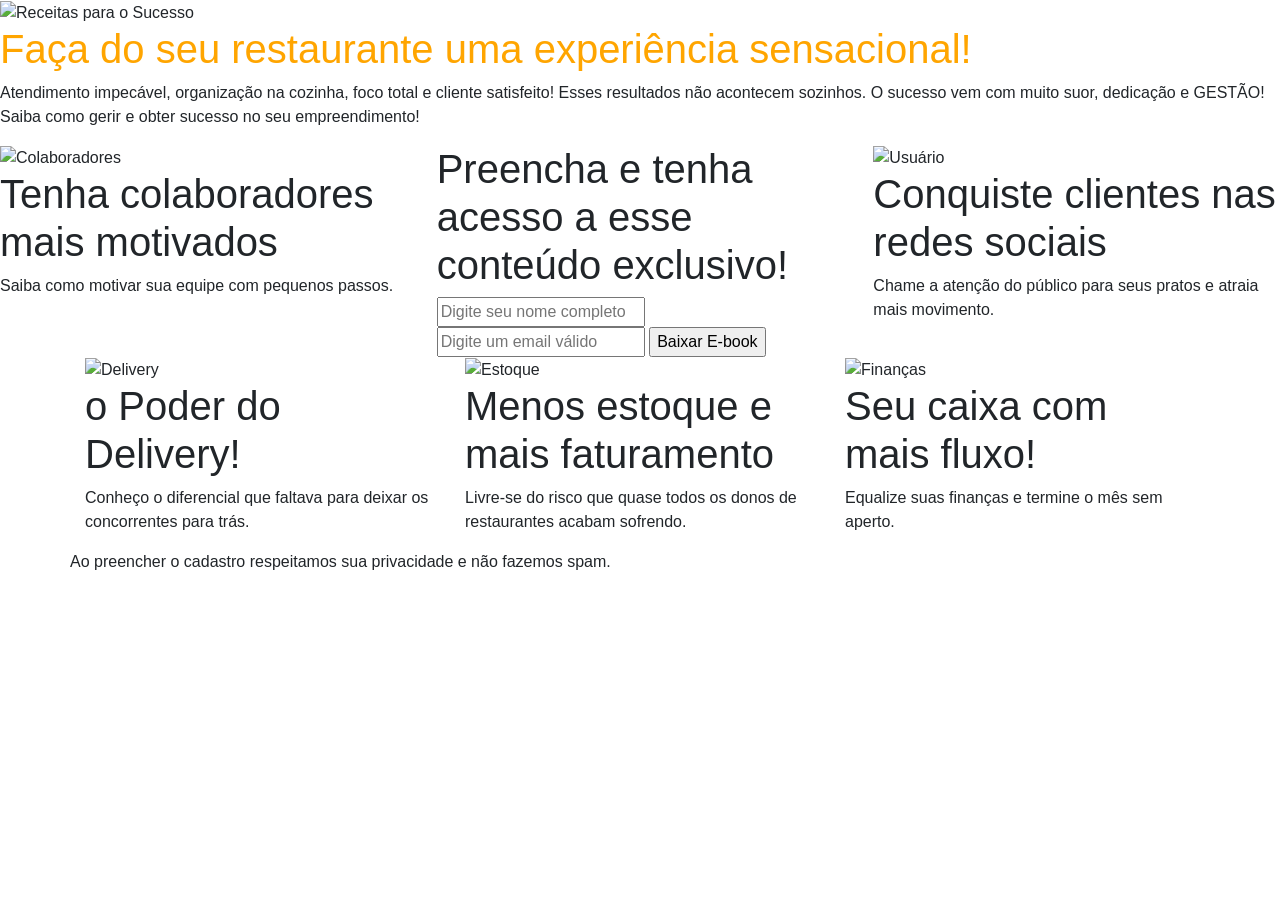
==== index.html @ ba959871 "Merge pull request #10 from jessebrito/master fix validate email" ====
<!doctype html>
<html lang="en">

<head>
    <!-- Required meta tags -->
    <meta charset="utf-8">
    <meta name="viewport" content="width=device-width, initial-scale=1, shrink-to-fit=no">
    <link rel="stylesheet" href="style.css">
    <!-- Bootstrap CSS -->
    <link rel="stylesheet" href="https://stackpath.bootstrapcdn.com/bootstrap/4.4.1/css/bootstrap.min.css" integrity="sha384-Vkoo8x4CGsO3+Hhxv8T/Q5PaXtkKtu6ug5TOeNV6gBiFeWPGFN9MuhOf23Q9Ifjh" crossorigin="anonymous">
    <!-- Global site tag (gtag.js) - Google Analytics -->
    <script async src="https://www.googletagmanager.com/gtag/js?id=UA-160117822-1"></script>
    <script>
        window.dataLayer = window.dataLayer || [];

        function gtag() {
            dataLayer.push(arguments);
        }
        gtag('js', new Date());

        gtag('config', 'UA-160117822-1');
    </script>
    <!-- Hotjar Tracking Code for receitasparaosucesso.com.br -->
    <script>
        (function(h, o, t, j, a, r) {
            h.hj = h.hj || function() {
                (h.hj.q = h.hj.q || []).push(arguments)
            };
            h._hjSettings = {
                hjid: 1723017,
                hjsv: 6
            };
            a = o.getElementsByTagName('head')[0];
            r = o.createElement('script');
            r.async = 1;
            r.src = t + h._hjSettings.hjid + j + h._hjSettings.hjsv;
            a.appendChild(r);
        })(window, document, 'https://static.hotjar.com/c/hotjar-', '.js?sv=');
    </script>
    <title>Receitas para o Sucesso - Aqueça seu negócio!</title>
</head>

<body>
    <div>
        <div>
            <div class='hero'>
                <header>
                    <div class="logo-img">
                        <img id="header-img" src="./assets/Logo.png" alt="Receitas para o Sucesso" />
                    </div>
                </header>
                <div id="main-title">
                    <h1 style="color: orange;">Faça do seu restaurante uma experiência sensacional!</h1>
                    <p>Atendimento impecável, organização na cozinha, foco total e cliente satisfeito! Esses resultados não acontecem sozinhos. O sucesso vem com muito suor, dedicação e GESTÃO! Saiba como gerir e obter sucesso no seu empreendimento!</p>
                </div>

            </div>
        </div>

    </div>

    <div class="flex-container">
        <div class="row">
            <div class="col-sm">
                <div class="item1" id="colaboradores">
                    <img src="assets/icone-colaboradores.png" alt="Colaboradores" class="flex-img">
                    <h1>Tenha colaboradores mais motivados</h1>
                    <p>Saiba como motivar sua equipe com pequenos passos.</p>
                </div>
            </div>
            <div class="col-sm">
                <div class="form">
                    <h1>Preencha e tenha acesso a esse conteúdo exclusivo!</h1>
                    <form method="POST" action="https://smtl.gama.academy/leads/4a6b3a44-5ffc-11ea-92b8-cb0262e26cca">
                        <input name="name" placeholder="Digite seu nome completo" type="text" pattern="^\D{2,}\s[\D\s]{2,}$" title="Digite seu nome completo" required />
                        <input name="email" type="email" title="Digite um email válido" placeholder="Digite um email válido" required pattern="[a-z0-9._%+-]+@[a-z0-9.-]+\.[a-z]{2,63}$" />
                        <input name="redirectTo" type="hidden" value="http://receitasparaosucesso.com.br/thankyou.html" />

                        <input class="button-send" type="submit" value="Baixar E-book" />
                    </form>
                </div>
            </div>
            <div class="col-sm">
                <div class="item2" id="usuario">
                    <img src="assets/icone-redessociais.png" alt="Usuário" class="flex-img">
                    <h1>Conquiste clientes nas redes sociais</h1>
                    <p>Chame a atenção do público para seus pratos e atraia mais movimento.</p>
                </div>
            </div>
        </div>
    </div>
    <div class="container flex-container">
        <div class="row">
            <div class="col-sm">
                <div class="item3" id="delivery">
                    <img src="assets/icone-delivery.png" alt="Delivery" class="flex-img">
                    <h1>o Poder do Delivery!</h1>
                    <p>Conheço o diferencial que faltava para deixar os concorrentes para trás.</p>
                </div>
            </div>
            <div class="col-sm">
                <div class="item4" id="estoque">
                    <img src="assets/icone-estoque.png" alt="Estoque" class="flex-img">
                    <h1>Menos estoque e mais faturamento</h1>
                    <p>Livre-se do risco que quase todos os donos de restaurantes acabam sofrendo.</p>
                </div>
            </div>
            <div class="col-sm">
                <div class="item5" id="financas">
                    <img src="assets/icone-fluxocaixa.png" alt="Finanças" class="flex-img">
                    <h1>Seu caixa com mais fluxo!</h1>
                    <p>Equalize suas finanças e termine o mês sem aperto.</p>
                </div>
            </div>
        </div>
    </div>
    <footer>
        <div class="container">
            <div class="row">
                <p>Ao preencher o cadastro respeitamos sua privacidade e não fazemos spam.</p>
            </div>
        </div>
    </footer>
    <!-- Optional JavaScript -->
    <!-- jQuery first, then Popper.js, then Bootstrap JS -->
    <script src="https://code.jquery.com/jquery-3.4.1.slim.min.js" integrity="sha384-J6qa4849blE2+poT4WnyKhv5vZF5SrPo0iEjwBvKU7imGFAV0wwj1yYfoRSJoZ+n" crossorigin="anonymous"></script>
    <script src="https://cdn.jsdelivr.net/npm/popper.js@1.16.0/dist/umd/popper.min.js" integrity="sha384-Q6E9RHvbIyZFJoft+2mJbHaEWldlvI9IOYy5n3zV9zzTtmI3UksdQRVvoxMfooAo" crossorigin="anonymous"></script>
    <script src="https://stackpath.bootstrapcdn.com/bootstrap/4.4.1/js/bootstrap.min.js" integrity="sha384-wfSDF2E50Y2D1uUdj0O3uMBJnjuUD4Ih7YwaYd1iqfktj0Uod8GCExl3Og8ifwB6" crossorigin="anonymous"></script>
</body>

</html>
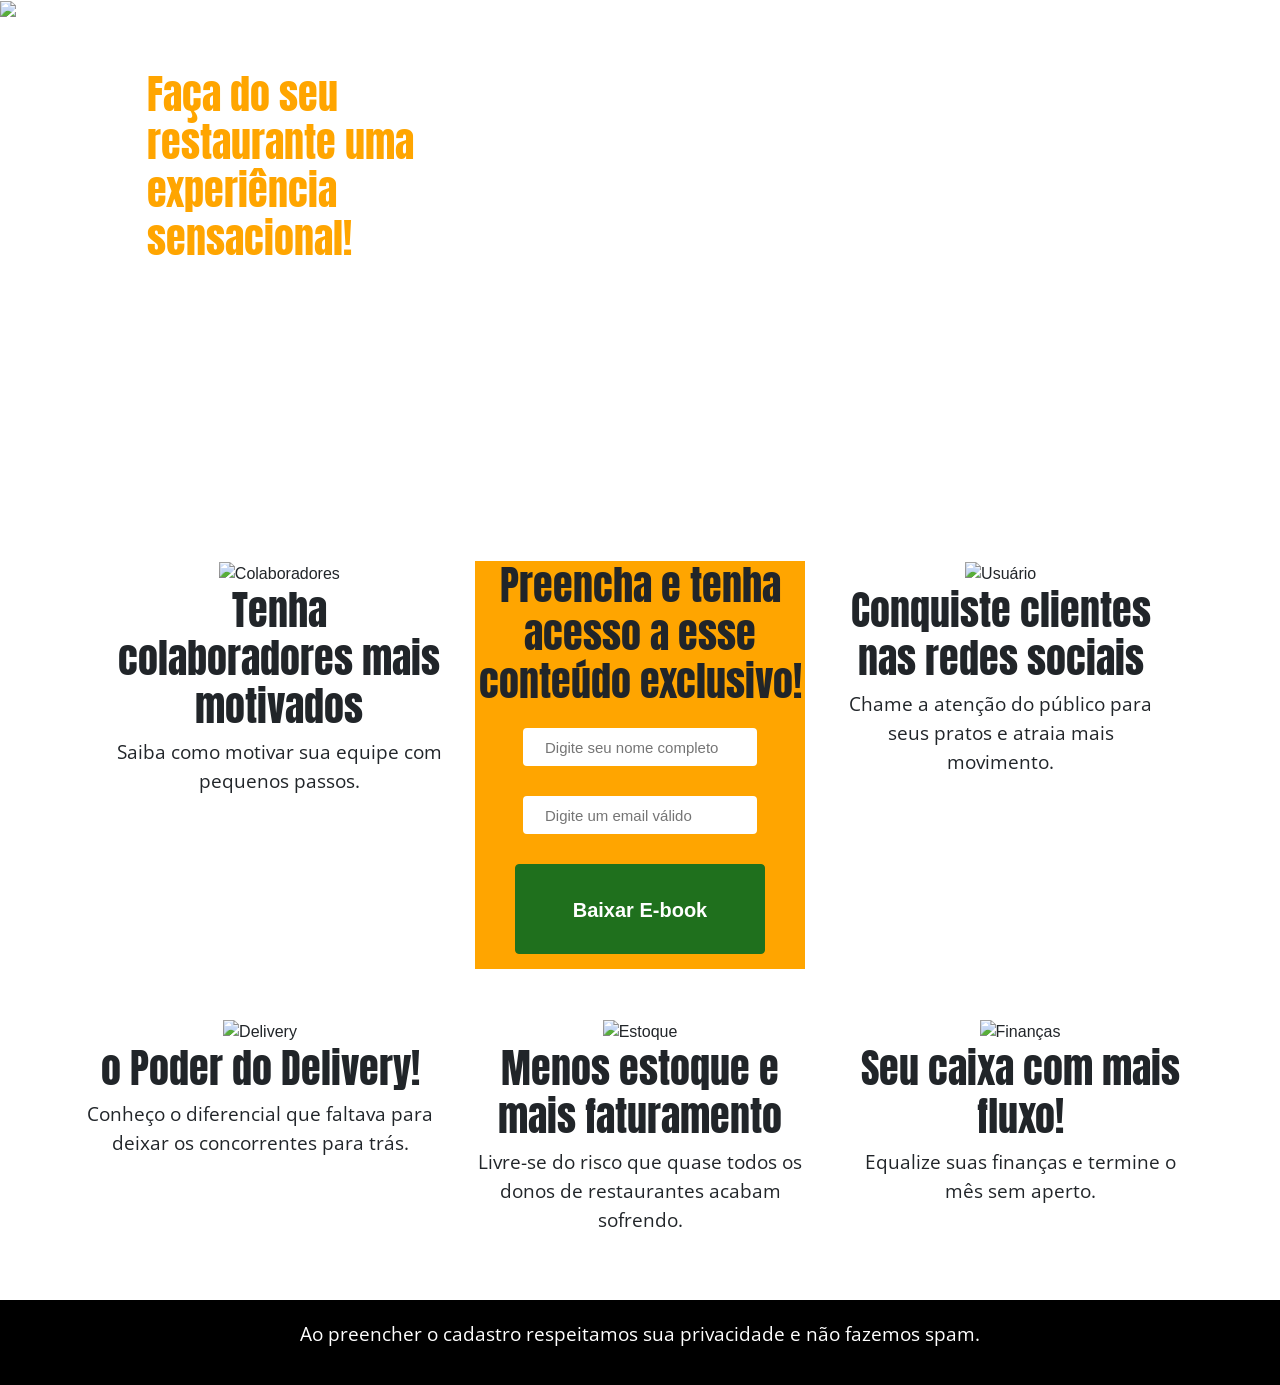
==== commit fa6d4486: "font corrections" ====
--- a/index.html
+++ b/index.html
@@ -8,6 +8,7 @@
     <link rel="stylesheet" href="style.css">
     <!-- Bootstrap CSS -->
     <link rel="stylesheet" href="https://stackpath.bootstrapcdn.com/bootstrap/4.4.1/css/bootstrap.min.css" integrity="sha384-Vkoo8x4CGsO3+Hhxv8T/Q5PaXtkKtu6ug5TOeNV6gBiFeWPGFN9MuhOf23Q9Ifjh" crossorigin="anonymous">
+    <link href="https://fonts.googleapis.com/css?family=Anton|Open+Sans&display=swap" rel="stylesheet">
     <!-- Global site tag (gtag.js) - Google Analytics -->
     <script async src="https://www.googletagmanager.com/gtag/js?id=UA-160117822-1"></script>
     <script>
--- a/style.css
+++ b/style.css
@@ -0,0 +1,157 @@
+* {
+    box-sizing: border-box;
+}
+
+.hero {
+    background-image: url('./assets/bgfull-topo.jpg');
+    background-size: cover;
+    background-position: center;
+    color: white;
+    /* height: 100vh; */
+    width: 100%;
+}
+
+h1 {
+    font-family: 'Anton', sans-serif;
+    font-size: 1.2rem;
+}
+
+p {
+    font-family: 'Open Sans', sans-serif;
+    font-size: 1.2rem;
+}
+
+.col-sm {
+    text-align: center;
+}
+
+form input {
+    height: 38px;
+    padding: 6px 20px;
+    border-radius: 4px;
+    border: 2px solid rgba(255, 255, 255, 1);
+    margin: 15px;
+    font-size: 15px;
+    max-width: 260px;
+}
+
+.logo-img {
+    width: 24%;
+    /* display: flex; */
+    justify-content: center;
+}
+
+.button-send {
+    width: 250px;
+    background-color: rgba(31, 112, 29, 1);
+    border: 1px rgba(31, 112, 29, 1) solid;
+    font-size: 19px;
+    color: white;
+    padding: 30px 0;
+    height: 90px;
+    font-size: 20px;
+    font-weight: bold;
+}
+
+.flex-container {
+    /* display: grid;
+    grid-template-columns: repeat(2, 1fr);
+    grid-template-areas: 
+    "item1 form item2"
+    "item3 item4 item5";
+    padding: 2vh; */
+    width: 90%;
+    margin: -50px auto 0;
+    padding: 50px;
+}
+
+
+/* .item1 {
+    grid-area: item1;
+    padding: 10vh;
+    text-align: center;
+}
+
+.item2 {
+    grid-area: item2;
+    padding: 10vh;
+    text-align: center;
+}
+
+.item3 {
+    grid-area: item3;
+    padding: 10vh;
+    text-align: center;
+}
+
+.item4 {
+    grid-area: item4;
+    width: 480px;
+    padding: 10vh;
+    text-align: center;
+}
+
+.item5 {
+    grid-area: item5;
+    padding: 10vh;
+    text-align: center;
+} */
+
+#header-img {
+    width: 200px;
+}
+
+header {
+    width: 70% !important;
+}
+
+.form {
+    grid-area: form;
+    background-color: orange;
+    max-width: 400px;
+    margin: 0 auto;
+}
+
+#main-title {
+    display: flex;
+    padding: 5vh;
+    margin-left: 8vw;
+    flex-direction: column;
+    max-width: 400px;
+    width: 100%;
+}
+
+@media only screen and (max-width: 767px) {
+    .flex-container {
+        width: 100%;
+        margin: 0;
+    }
+    #main-title {
+        max-width: 320px;
+        margin-left: 5px;
+    }
+    form input {
+        max-width: 224px;
+    }
+    .button-send {
+        width: 250px;
+    }
+}
+
+footer {
+    background-color: #000;
+}
+
+
+
+footer .container {
+    padding: 20px;
+    text-align: center;
+    color: #ffffff;
+    font-size: 14px;
+}
+
+footer .container p {
+    text-align: center;
+    width: 100%;
+}
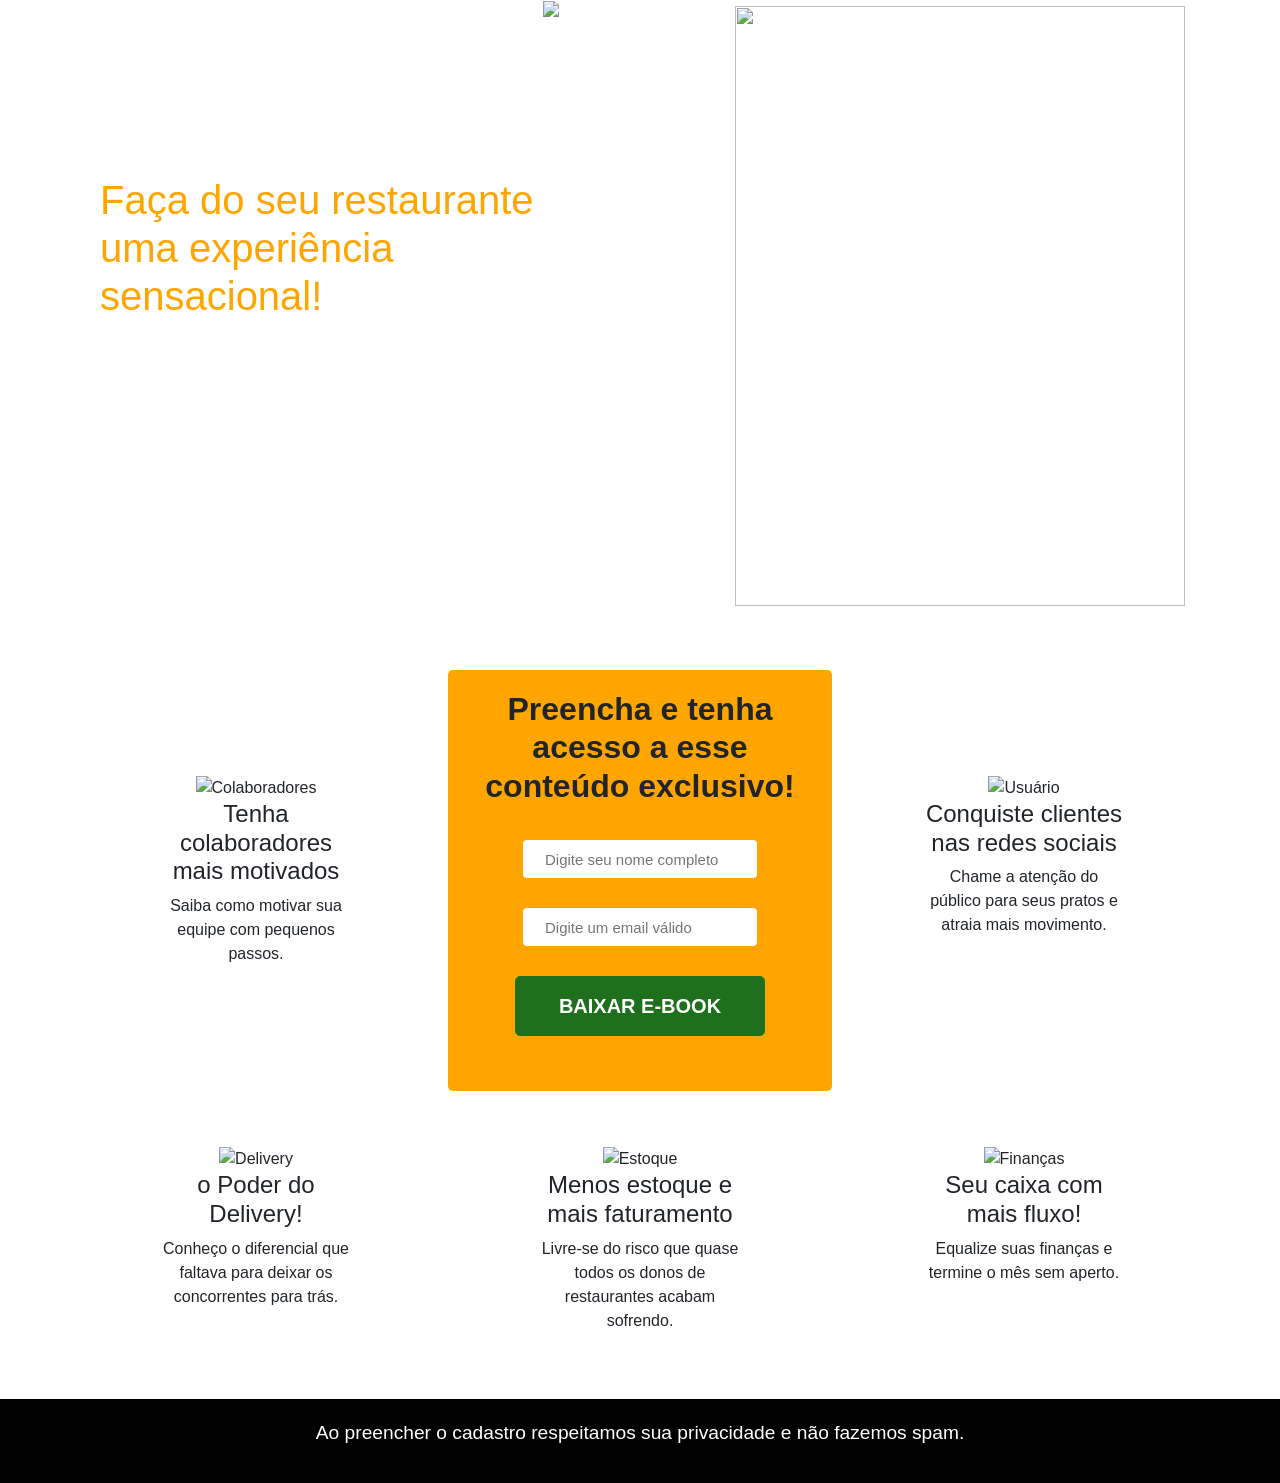
==== commit a00d533c: "tasks trello" ====
--- a/index.html
+++ b/index.html
@@ -1,14 +1,14 @@
-<!doctype html>
-<html lang="en">
+<!DOCTYPE html>
+<html lang="pt-br">
 
 <head>
     <!-- Required meta tags -->
     <meta charset="utf-8">
-    <meta name="viewport" content="width=device-width, initial-scale=1, shrink-to-fit=no">
+    <meta name="viewport" content="width=device-width, initial-scale=1">
     <link rel="stylesheet" href="style.css">
     <!-- Bootstrap CSS -->
-    <link rel="stylesheet" href="https://stackpath.bootstrapcdn.com/bootstrap/4.4.1/css/bootstrap.min.css" integrity="sha384-Vkoo8x4CGsO3+Hhxv8T/Q5PaXtkKtu6ug5TOeNV6gBiFeWPGFN9MuhOf23Q9Ifjh" crossorigin="anonymous">
-    <link href="https://fonts.googleapis.com/css?family=Anton|Open+Sans&display=swap" rel="stylesheet">
+    <link rel="stylesheet" href="https://stackpath.bootstrapcdn.com/bootstrap/4.4.1/css/bootstrap.min.css"
+        integrity="sha384-Vkoo8x4CGsO3+Hhxv8T/Q5PaXtkKtu6ug5TOeNV6gBiFeWPGFN9MuhOf23Q9Ifjh" crossorigin="anonymous">
     <!-- Global site tag (gtag.js) - Google Analytics -->
     <script async src="https://www.googletagmanager.com/gtag/js?id=UA-160117822-1"></script>
     <script>
@@ -23,8 +23,8 @@
     </script>
     <!-- Hotjar Tracking Code for receitasparaosucesso.com.br -->
     <script>
-        (function(h, o, t, j, a, r) {
-            h.hj = h.hj || function() {
+        (function (h, o, t, j, a, r) {
+            h.hj = h.hj || function () {
                 (h.hj.q = h.hj.q || []).push(arguments)
             };
             h._hjSettings = {
@@ -42,77 +42,59 @@
 </head>
 
 <body>
-    <div>
-        <div>
-            <div class='hero'>
-                <header>
-                    <div class="logo-img">
-                        <img id="header-img" src="./assets/Logo.png" alt="Receitas para o Sucesso" />
-                    </div>
-                </header>
-                <div id="main-title">
-                    <h1 style="color: orange;">Faça do seu restaurante uma experiência sensacional!</h1>
-                    <p>Atendimento impecável, organização na cozinha, foco total e cliente satisfeito! Esses resultados não acontecem sozinhos. O sucesso vem com muito suor, dedicação e GESTÃO! Saiba como gerir e obter sucesso no seu empreendimento!</p>
-                </div>
+    <div class='hero'>
+        <div class="logo">
+            <img class="header-img" src="./assets/Logo.png" alt="Receitas para o Sucesso" />
+        </div>
+        <div class="main">
+            <h1 style="color: orange;">Faça do seu restaurante uma experiência sensacional!</h1>
+            <p>Atendimento impecável, organização na cozinha, foco total e cliente satisfeito! Esses resultados não
+                acontecem sozinhos. O sucesso vem com muito suor, dedicação e GESTÃO! Saiba como gerir e obter
+                sucesso
+                no seu empreendimento!</p>
 
-            </div>
         </div>
-
-    </div>
-
-    <div class="flex-container">
-        <div class="row">
-            <div class="col-sm">
-                <div class="item1" id="colaboradores">
-                    <img src="assets/icone-colaboradores.png" alt="Colaboradores" class="flex-img">
-                    <h1>Tenha colaboradores mais motivados</h1>
-                    <p>Saiba como motivar sua equipe com pequenos passos.</p>
-                </div>
-            </div>
-            <div class="col-sm">
-                <div class="form">
-                    <h1>Preencha e tenha acesso a esse conteúdo exclusivo!</h1>
-                    <form method="POST" action="https://smtl.gama.academy/leads/4a6b3a44-5ffc-11ea-92b8-cb0262e26cca">
-                        <input name="name" placeholder="Digite seu nome completo" type="text" pattern="^\D{2,}\s[\D\s]{2,}$" title="Digite seu nome completo" required />
-                        <input name="email" type="email" title="Digite um email válido" placeholder="Digite um email válido" required pattern="[a-z0-9._%+-]+@[a-z0-9.-]+\.[a-z]{2,63}$" />
-                        <input name="redirectTo" type="hidden" value="http://receitasparaosucesso.com.br/thankyou.html" />
-
-                        <input class="button-send" type="submit" value="Baixar E-book" />
-                    </form>
-                </div>
-            </div>
-            <div class="col-sm">
-                <div class="item2" id="usuario">
-                    <img src="assets/icone-redessociais.png" alt="Usuário" class="flex-img">
-                    <h1>Conquiste clientes nas redes sociais</h1>
-                    <p>Chame a atenção do público para seus pratos e atraia mais movimento.</p>
-                </div>
-            </div>
+        <div class="tablet">
+            <img class="img-ebook" src="./assets/ebook-topo.png">
         </div>
     </div>
-    <div class="container flex-container">
-        <div class="row">
-            <div class="col-sm">
-                <div class="item3" id="delivery">
-                    <img src="assets/icone-delivery.png" alt="Delivery" class="flex-img">
-                    <h1>o Poder do Delivery!</h1>
-                    <p>Conheço o diferencial que faltava para deixar os concorrentes para trás.</p>
-                </div>
-            </div>
-            <div class="col-sm">
-                <div class="item4" id="estoque">
-                    <img src="assets/icone-estoque.png" alt="Estoque" class="flex-img">
-                    <h1>Menos estoque e mais faturamento</h1>
-                    <p>Livre-se do risco que quase todos os donos de restaurantes acabam sofrendo.</p>
-                </div>
-            </div>
-            <div class="col-sm">
-                <div class="item5" id="financas">
-                    <img src="assets/icone-fluxocaixa.png" alt="Finanças" class="flex-img">
-                    <h1>Seu caixa com mais fluxo!</h1>
-                    <p>Equalize suas finanças e termine o mês sem aperto.</p>
-                </div>
-            </div>
+    <div class="flex-container">
+        <div class="form">
+            <h1><b>Preencha e tenha acesso a esse conteúdo exclusivo!</b></h1>
+            <form method="POST" action="https://smtl.gama.academy/leads/4a6b3a44-5ffc-11ea-92b8-cb0262e26cca">
+                <input name="name" placeholder="Digite seu nome completo" type="text" pattern="^\D{2,}\s[\D\s]{2,}$"
+                    title="Digite seu nome completo" required />
+                <input name="email" type="email" title="Digite um email válido" placeholder="Digite um email válido"
+                    required />
+                <input name="redirectTo" type="hidden" value="http://receitasparaosucesso.com.br/thankyou.html" />
+
+                <input class="button-send" type="submit" value="BAIXAR E-BOOK" />
+            </form>
+        </div>
+        <div class="item1 item" id="colaboradores">
+            <img src="assets/icone-colaboradores.png" alt="Colaboradores" class="flex-img">
+            <h1>Tenha colaboradores mais motivados</h1>
+            <p>Saiba como motivar sua equipe com pequenos passos.</p>
+        </div>
+        <div class="item2 item" id="usuario">
+            <img src="assets/icone-redessociais.png" alt="Usuário" class="flex-img">
+            <h1>Conquiste clientes nas redes sociais</h1>
+            <p>Chame a atenção do público para seus pratos e atraia mais movimento.</p>
+        </div>
+        <div class="item3 item" id="delivery">
+            <img src="assets/icone-delivery.png" alt="Delivery" class="flex-img">
+            <h1>o Poder do Delivery!</h1>
+            <p>Conheço o diferencial que faltava para deixar os concorrentes para trás.</p>
+        </div>
+        <div class="item4 item" id="estoque">
+            <img src="assets/icone-estoque.png" alt="Estoque" class="flex-img">
+            <h1>Menos estoque e mais faturamento</h1>
+            <p>Livre-se do risco que quase todos os donos de restaurantes acabam sofrendo.</p>
+        </div>
+        <div class="item5 item" id="financas">
+            <img src="assets/icone-fluxocaixa.png" alt="Finanças" class="flex-img">
+            <h1>Seu caixa com mais fluxo!</h1>
+            <p>Equalize suas finanças e termine o mês sem aperto.</p>
         </div>
     </div>
     <footer>
@@ -124,9 +106,15 @@
     </footer>
     <!-- Optional JavaScript -->
     <!-- jQuery first, then Popper.js, then Bootstrap JS -->
-    <script src="https://code.jquery.com/jquery-3.4.1.slim.min.js" integrity="sha384-J6qa4849blE2+poT4WnyKhv5vZF5SrPo0iEjwBvKU7imGFAV0wwj1yYfoRSJoZ+n" crossorigin="anonymous"></script>
-    <script src="https://cdn.jsdelivr.net/npm/popper.js@1.16.0/dist/umd/popper.min.js" integrity="sha384-Q6E9RHvbIyZFJoft+2mJbHaEWldlvI9IOYy5n3zV9zzTtmI3UksdQRVvoxMfooAo" crossorigin="anonymous"></script>
-    <script src="https://stackpath.bootstrapcdn.com/bootstrap/4.4.1/js/bootstrap.min.js" integrity="sha384-wfSDF2E50Y2D1uUdj0O3uMBJnjuUD4Ih7YwaYd1iqfktj0Uod8GCExl3Og8ifwB6" crossorigin="anonymous"></script>
+    <script src="https://code.jquery.com/jquery-3.4.1.slim.min.js"
+        integrity="sha384-J6qa4849blE2+poT4WnyKhv5vZF5SrPo0iEjwBvKU7imGFAV0wwj1yYfoRSJoZ+n"
+        crossorigin="anonymous"></script>
+    <script src="https://cdn.jsdelivr.net/npm/popper.js@1.16.0/dist/umd/popper.min.js"
+        integrity="sha384-Q6E9RHvbIyZFJoft+2mJbHaEWldlvI9IOYy5n3zV9zzTtmI3UksdQRVvoxMfooAo"
+        crossorigin="anonymous"></script>
+    <script src="https://stackpath.bootstrapcdn.com/bootstrap/4.4.1/js/bootstrap.min.js"
+        integrity="sha384-wfSDF2E50Y2D1uUdj0O3uMBJnjuUD4Ih7YwaYd1iqfktj0Uod8GCExl3Og8ifwB6"
+        crossorigin="anonymous"></script>
 </body>
 
 </html>
--- a/style.css
+++ b/style.css
@@ -7,17 +7,107 @@
     background-size: cover;
     background-position: center;
     color: white;
-    /* height: 100vh; */
+    height: 80vh;
     width: 100%;
+    display: grid;
+    grid-template-columns: repeat(2, 1fr);
+    grid-template-areas: 'logo logo' 'main tablet' 'main  tablet';
+}
+
+.flex-container {
+    margin: 0 auto;
+    margin-bottom: 50px;
+    width: 90%;
+    display: grid;
+    grid-template-columns: repeat(3, 10fr);
+    grid-template-areas: 'item1 form item2' 'item3 item4 item5'
+}
+
+.flex-container>div {
+    text-align: center;
+}
+
+.item1 {
+    grid-area: item1;
+}
+
+.item2 {
+    grid-area: item2;
+}
+
+.item3 {
+    grid-area: item3;
+}
+
+.item4 {
+    grid-area: item4;
+}
+
+.item5 {
+    grid-area: item5;
+}
+
+.form {
+    grid-area: form;
+    background-color: orange;
+    max-width: 500px;
+    margin: 0 auto;
+    border-radius: 5px;
+    margin-top: -50px;
+}
+
+.flex-container p {
+    font-size: 1rem;
+}
+
+.form h1 {
+    font-size: 2rem;
+    margin: 20px;
+}
+
+.item {
+    width: 200px;
+    margin: 0 auto;
+    margin-top: 55px;
+}
+
+.item h1 {
+    font-size: 1.5rem;
+}
+
+.logo {
+    grid-area: logo;
+    margin: 0 auto;
+}
+
+.main {
+    font-family: ;
+    grid-area: main;
+    text-align: left;
+    margin: 50px;
+    padding: 50px;
+}
+
+.main h1 {
+    padding-bottom: 30px;
+}
+
+.tablet {
+    grid-area: tablet;
+    text-align: center;
+    margin-top: -70px;
+}
+
+.img-ebook {
+    width: 450px;
+    height: 600px;
 }
 
 h1 {
-    font-family: 'Anton', sans-serif;
     font-size: 1.2rem;
 }
 
 p {
-    font-family: 'Open Sans', sans-serif;
     font-size: 1.2rem;
 }
 
@@ -35,10 +125,12 @@
     max-width: 260px;
 }
 
+.header-img {
+    width: 400px;
+}
+
 .logo-img {
-    width: 24%;
-    /* display: flex; */
-    justify-content: center;
+    flex: 1 0 20px
 }
 
 .button-send {
@@ -47,88 +139,39 @@
     border: 1px rgba(31, 112, 29, 1) solid;
     font-size: 19px;
     color: white;
-    padding: 30px 0;
-    height: 90px;
+    height: 60px;
     font-size: 20px;
     font-weight: bold;
-}
-
-.flex-container {
-    /* display: grid;
-    grid-template-columns: repeat(2, 1fr);
-    grid-template-areas: 
-    "item1 form item2"
-    "item3 item4 item5";
-    padding: 2vh; */
-    width: 90%;
-    margin: -50px auto 0;
-    padding: 50px;
-}
-
-
-/* .item1 {
-    grid-area: item1;
-    padding: 10vh;
-    text-align: center;
-}
-
-.item2 {
-    grid-area: item2;
-    padding: 10vh;
-    text-align: center;
-}
-
-.item3 {
-    grid-area: item3;
-    padding: 10vh;
-    text-align: center;
-}
-
-.item4 {
-    grid-area: item4;
-    width: 480px;
-    padding: 10vh;
-    text-align: center;
-}
-
-.item5 {
-    grid-area: item5;
-    padding: 10vh;
-    text-align: center;
-} */
-
-#header-img {
-    width: 200px;
-}
-
-header {
-    width: 70% !important;
-}
-
-.form {
-    grid-area: form;
-    background-color: orange;
-    max-width: 400px;
-    margin: 0 auto;
-}
-
-#main-title {
-    display: flex;
-    padding: 5vh;
-    margin-left: 8vw;
-    flex-direction: column;
-    max-width: 400px;
-    width: 100%;
+    border-radius: 5px;
+    margin-bottom: 55px;
 }
 
 @media only screen and (max-width: 767px) {
     .flex-container {
-        width: 100%;
+        display: flex;
+        flex-direction: column;
+    }
+    .main {
         margin: 0;
+        padding: 0;
+        width: 90%;
     }
-    #main-title {
-        max-width: 320px;
-        margin-left: 5px;
+    .hero {
+        display: flex;
+        justify-content: center;
+        align-items: center;
+        flex-direction: column;
+    }
+    .form {
+        margin-top: 35px;
+        border-radius: 5px;
+    }
+    .tablet {
+        display: none;
+    }
+    .header-img {
+        width: 250px;
+        height: auto;
     }
     form input {
         max-width: 224px;
@@ -142,8 +185,6 @@
     background-color: #000;
 }
 
-
-
 footer .container {
     padding: 20px;
     text-align: center;
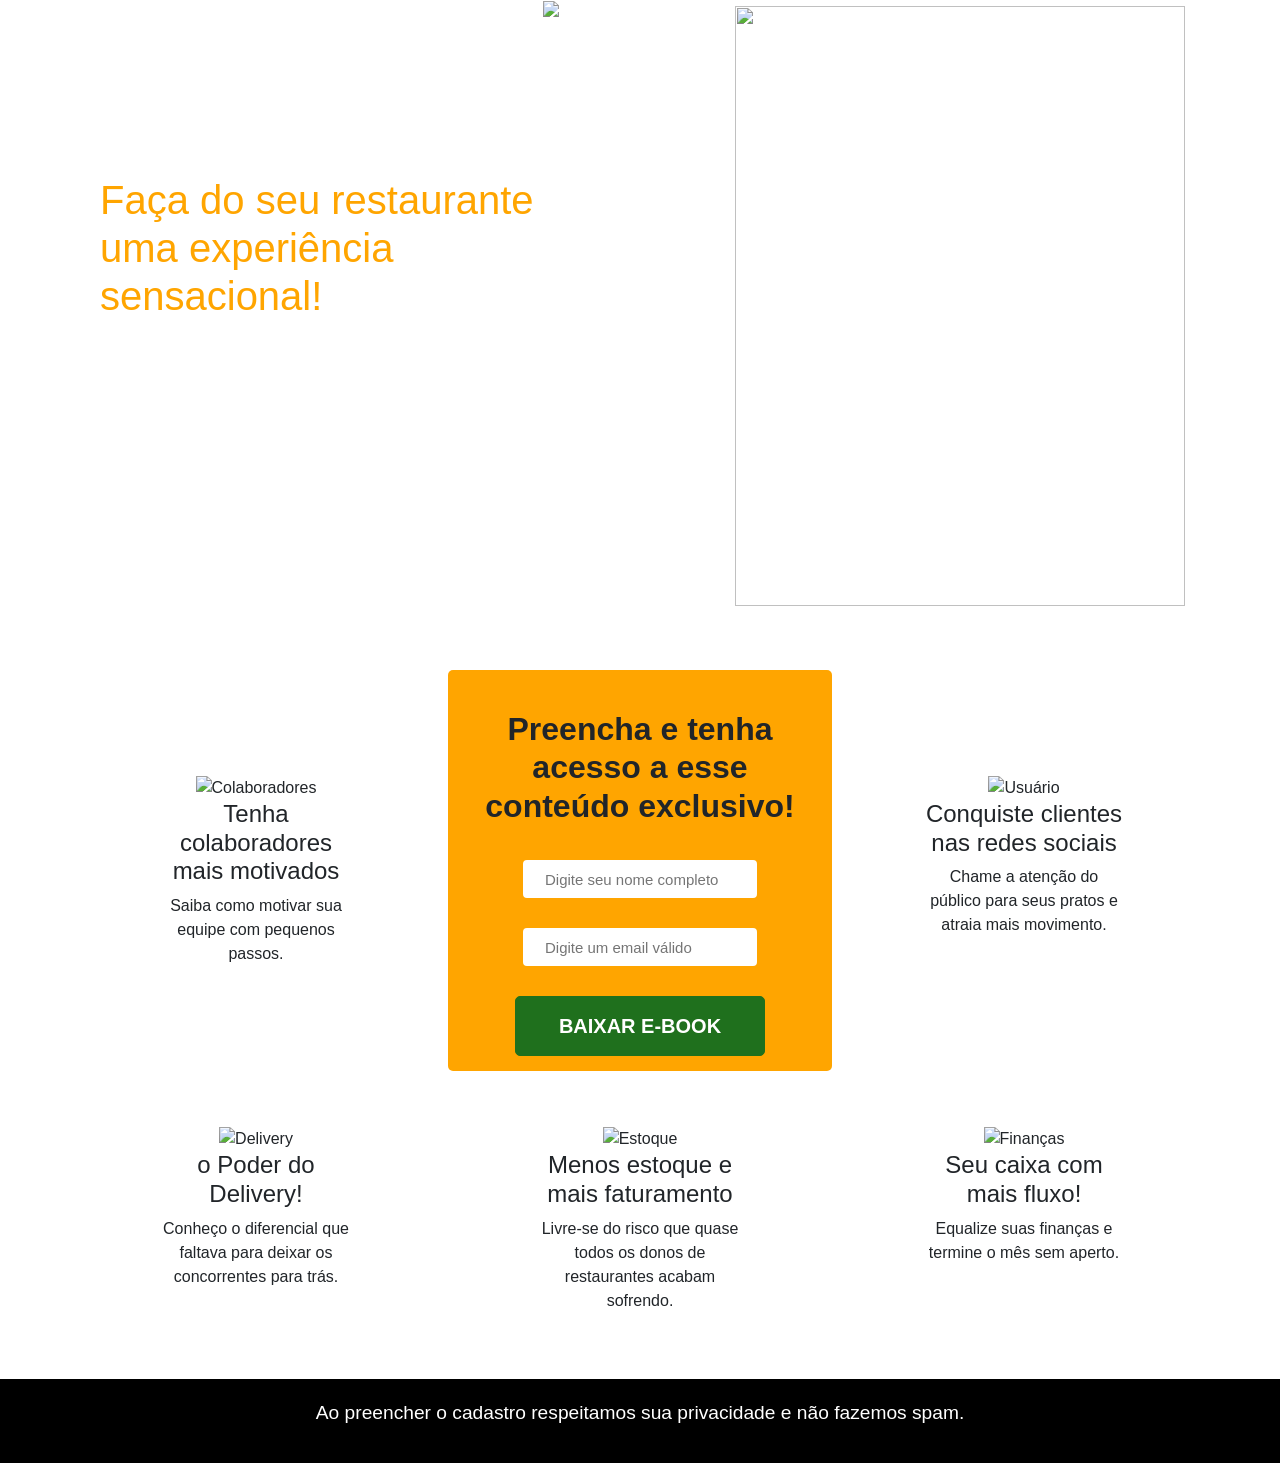
==== commit 70957b54: "tasks trello" ====
--- a/index.html
+++ b/index.html
@@ -9,6 +9,7 @@
     <!-- Bootstrap CSS -->
     <link rel="stylesheet" href="https://stackpath.bootstrapcdn.com/bootstrap/4.4.1/css/bootstrap.min.css"
         integrity="sha384-Vkoo8x4CGsO3+Hhxv8T/Q5PaXtkKtu6ug5TOeNV6gBiFeWPGFN9MuhOf23Q9Ifjh" crossorigin="anonymous">
+    <link href="https://fonts.googleapis.com/css?family=Anton|Open+Sans&display=swap" rel="stylesheet">
     <!-- Global site tag (gtag.js) - Google Analytics -->
     <script async src="https://www.googletagmanager.com/gtag/js?id=UA-160117822-1"></script>
     <script>
@@ -65,7 +66,7 @@
                 <input name="name" placeholder="Digite seu nome completo" type="text" pattern="^\D{2,}\s[\D\s]{2,}$"
                     title="Digite seu nome completo" required />
                 <input name="email" type="email" title="Digite um email válido" placeholder="Digite um email válido"
-                    required />
+                    required pattern="[a-z0-9._%+-]+@[a-z0-9.-]+\.[a-z]{2,63}$" />
                 <input name="redirectTo" type="hidden" value="http://receitasparaosucesso.com.br/thankyou.html" />
 
                 <input class="button-send" type="submit" value="BAIXAR E-BOOK" />
--- a/style.css
+++ b/style.css
@@ -54,6 +54,8 @@
     margin: 0 auto;
     border-radius: 5px;
     margin-top: -50px;
+    border-radius: 5px;
+    padding-top: 20px;
 }
 
 .flex-container p {
@@ -81,7 +83,6 @@
 }
 
 .main {
-    font-family: ;
     grid-area: main;
     text-align: left;
     margin: 50px;
@@ -143,7 +144,6 @@
     font-size: 20px;
     font-weight: bold;
     border-radius: 5px;
-    margin-bottom: 55px;
 }
 
 @media only screen and (max-width: 767px) {
@@ -161,10 +161,6 @@
         justify-content: center;
         align-items: center;
         flex-direction: column;
-    }
-    .form {
-        margin-top: 35px;
-        border-radius: 5px;
     }
     .tablet {
         display: none;
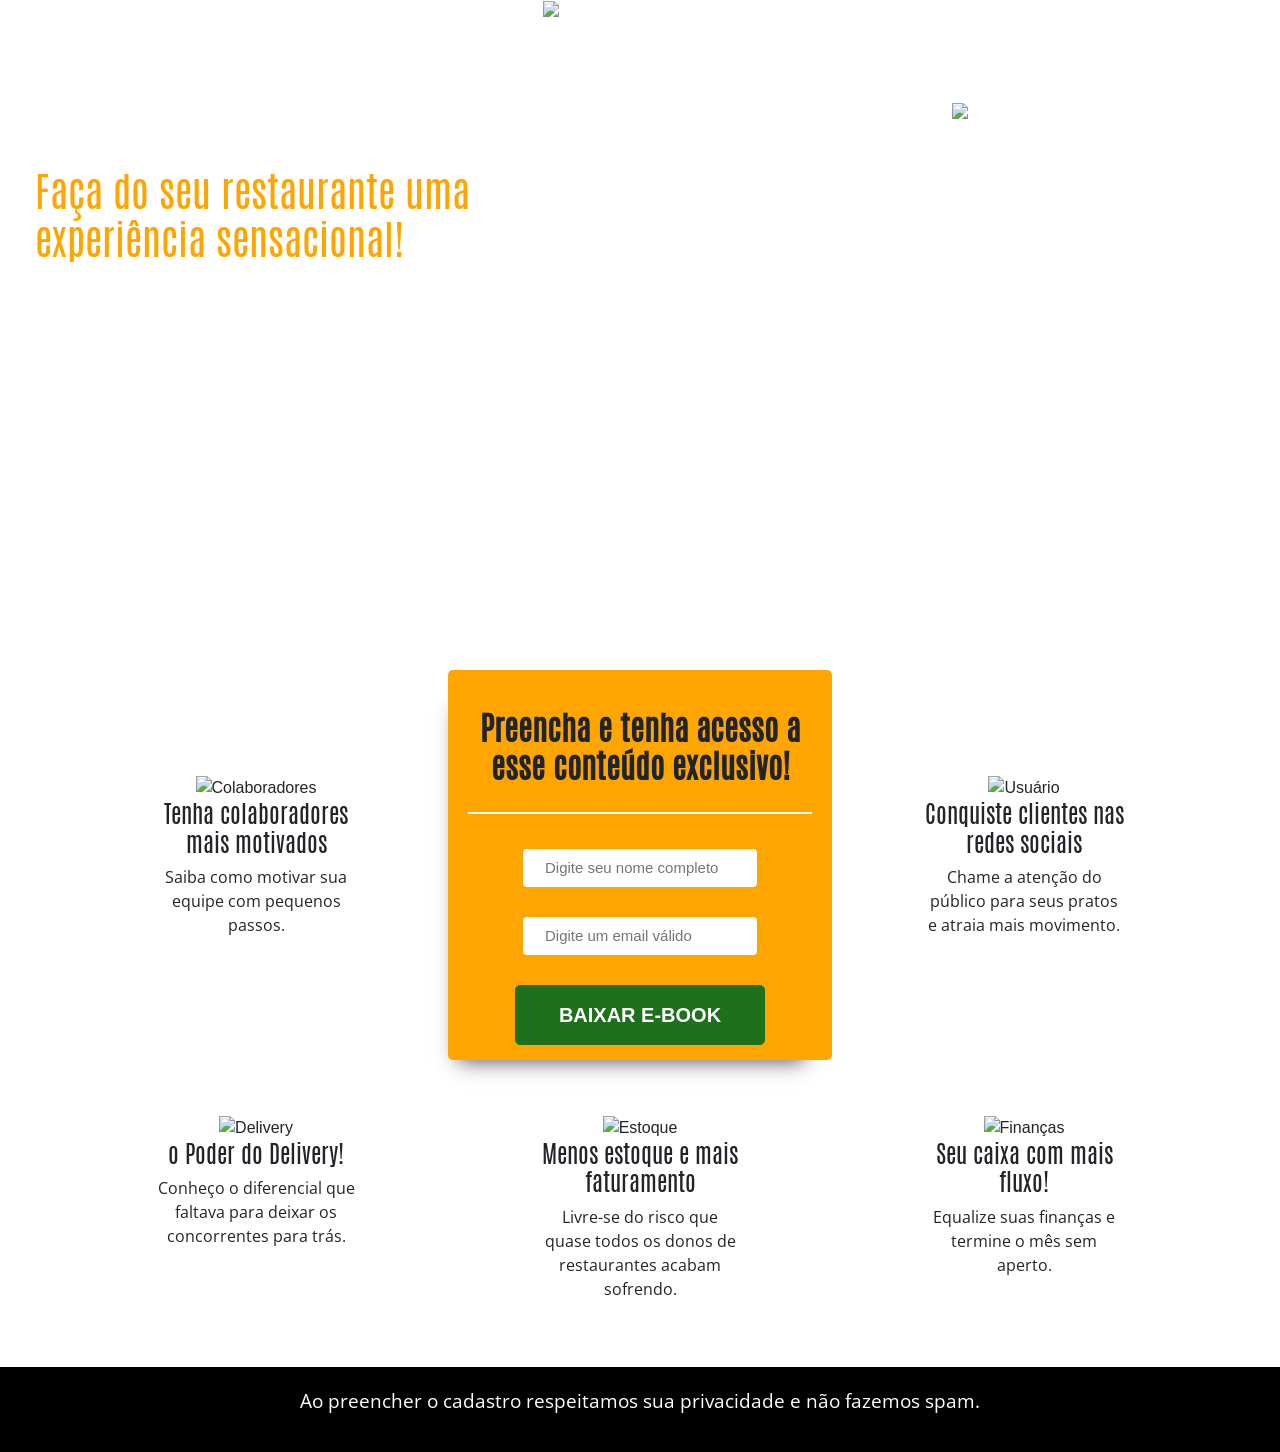
==== commit 15267d55: "mobile" ====
--- a/index.html
+++ b/index.html
@@ -62,6 +62,7 @@
     <div class="flex-container">
         <div class="form">
             <h1><b>Preencha e tenha acesso a esse conteúdo exclusivo!</b></h1>
+            <span></span>
             <form method="POST" action="https://smtl.gama.academy/leads/4a6b3a44-5ffc-11ea-92b8-cb0262e26cca">
                 <input name="name" placeholder="Digite seu nome completo" type="text" pattern="^\D{2,}\s[\D\s]{2,}$"
                     title="Digite seu nome completo" required />
@@ -105,17 +106,6 @@
             </div>
         </div>
     </footer>
-    <!-- Optional JavaScript -->
-    <!-- jQuery first, then Popper.js, then Bootstrap JS -->
-    <script src="https://code.jquery.com/jquery-3.4.1.slim.min.js"
-        integrity="sha384-J6qa4849blE2+poT4WnyKhv5vZF5SrPo0iEjwBvKU7imGFAV0wwj1yYfoRSJoZ+n"
-        crossorigin="anonymous"></script>
-    <script src="https://cdn.jsdelivr.net/npm/popper.js@1.16.0/dist/umd/popper.min.js"
-        integrity="sha384-Q6E9RHvbIyZFJoft+2mJbHaEWldlvI9IOYy5n3zV9zzTtmI3UksdQRVvoxMfooAo"
-        crossorigin="anonymous"></script>
-    <script src="https://stackpath.bootstrapcdn.com/bootstrap/4.4.1/js/bootstrap.min.js"
-        integrity="sha384-wfSDF2E50Y2D1uUdj0O3uMBJnjuUD4Ih7YwaYd1iqfktj0Uod8GCExl3Og8ifwB6"
-        crossorigin="anonymous"></script>
 </body>
 
 </html>
--- a/style.css
+++ b/style.css
@@ -1,5 +1,10 @@
 * {
     box-sizing: border-box;
+}
+
+@font-face {
+    font-family: antonio;
+    src: url('./assets/fonts/Antonio-Regular.ttf');
 }
 
 .hero {
@@ -56,6 +61,10 @@
     margin-top: -50px;
     border-radius: 5px;
     padding-top: 20px;
+    box-shadow: black;
+    -webkit-box-shadow: -9px 20px 20px -19px rgba(0, 0, 0, 0.69);
+    -moz-box-shadow: -9px 20px 20px -19px rgba(0, 0, 0, 0.69);
+    box-shadow: -9px 20px 20px -19px rgba(0, 0, 0, 0.69);
 }
 
 .flex-container p {
@@ -65,6 +74,8 @@
 .form h1 {
     font-size: 2rem;
     margin: 20px;
+    border-bottom: 2px solid white;
+    padding-bottom: 25px;
 }
 
 .item {
@@ -85,8 +96,7 @@
 .main {
     grid-area: main;
     text-align: left;
-    margin: 50px;
-    padding: 50px;
+    margin-left: 35px;
 }
 
 .main h1 {
@@ -100,16 +110,18 @@
 }
 
 .img-ebook {
-    width: 450px;
-    height: 600px;
+    width: 350px;
+    height: auto;
 }
 
 h1 {
     font-size: 1.2rem;
+    font-family: 'antonio', sans-serif;
 }
 
 p {
     font-size: 1.2rem;
+    font-family: 'Open Sans', sans-serif;
 }
 
 .col-sm {
@@ -146,7 +158,15 @@
     border-radius: 5px;
 }
 
-@media only screen and (max-width: 767px) {
+/* mobile */
+@media only screen and (max-width: 370px) {
+    .main h1 {
+        font-size: 25px;
+        padding-bottom: 0;
+    }
+    .main p {
+        font-size: 17px;
+    }
     .flex-container {
         display: flex;
         flex-direction: column;
@@ -175,6 +195,47 @@
     .button-send {
         width: 250px;
     }
+    .form {
+        margin-top: -25px;
+    }
+}
+
+@media only screen and (min-width: 350px) and (max-width: 785px) {
+    .flex-container {
+        display: flex;
+        flex-direction: column;
+    }
+    .main {
+        margin: 0;
+        padding: 0;
+        width: 90%;
+    }
+    .main h1 {
+        padding-bottom: 0;
+        font-size: 40px;
+    }
+    .hero {
+        display: flex;
+        justify-content: center;
+        align-items: center;
+        flex-direction: column;
+    }
+    .tablet {
+        display: none;
+    }
+    .header-img {
+        width: 250px;
+        height: auto;
+    }
+    form input {
+        max-width: 224px;
+    }
+    .button-send {
+        width: 250px;
+    }
+    .form {
+        margin-top: -25px;
+    }
 }
 
 footer {
